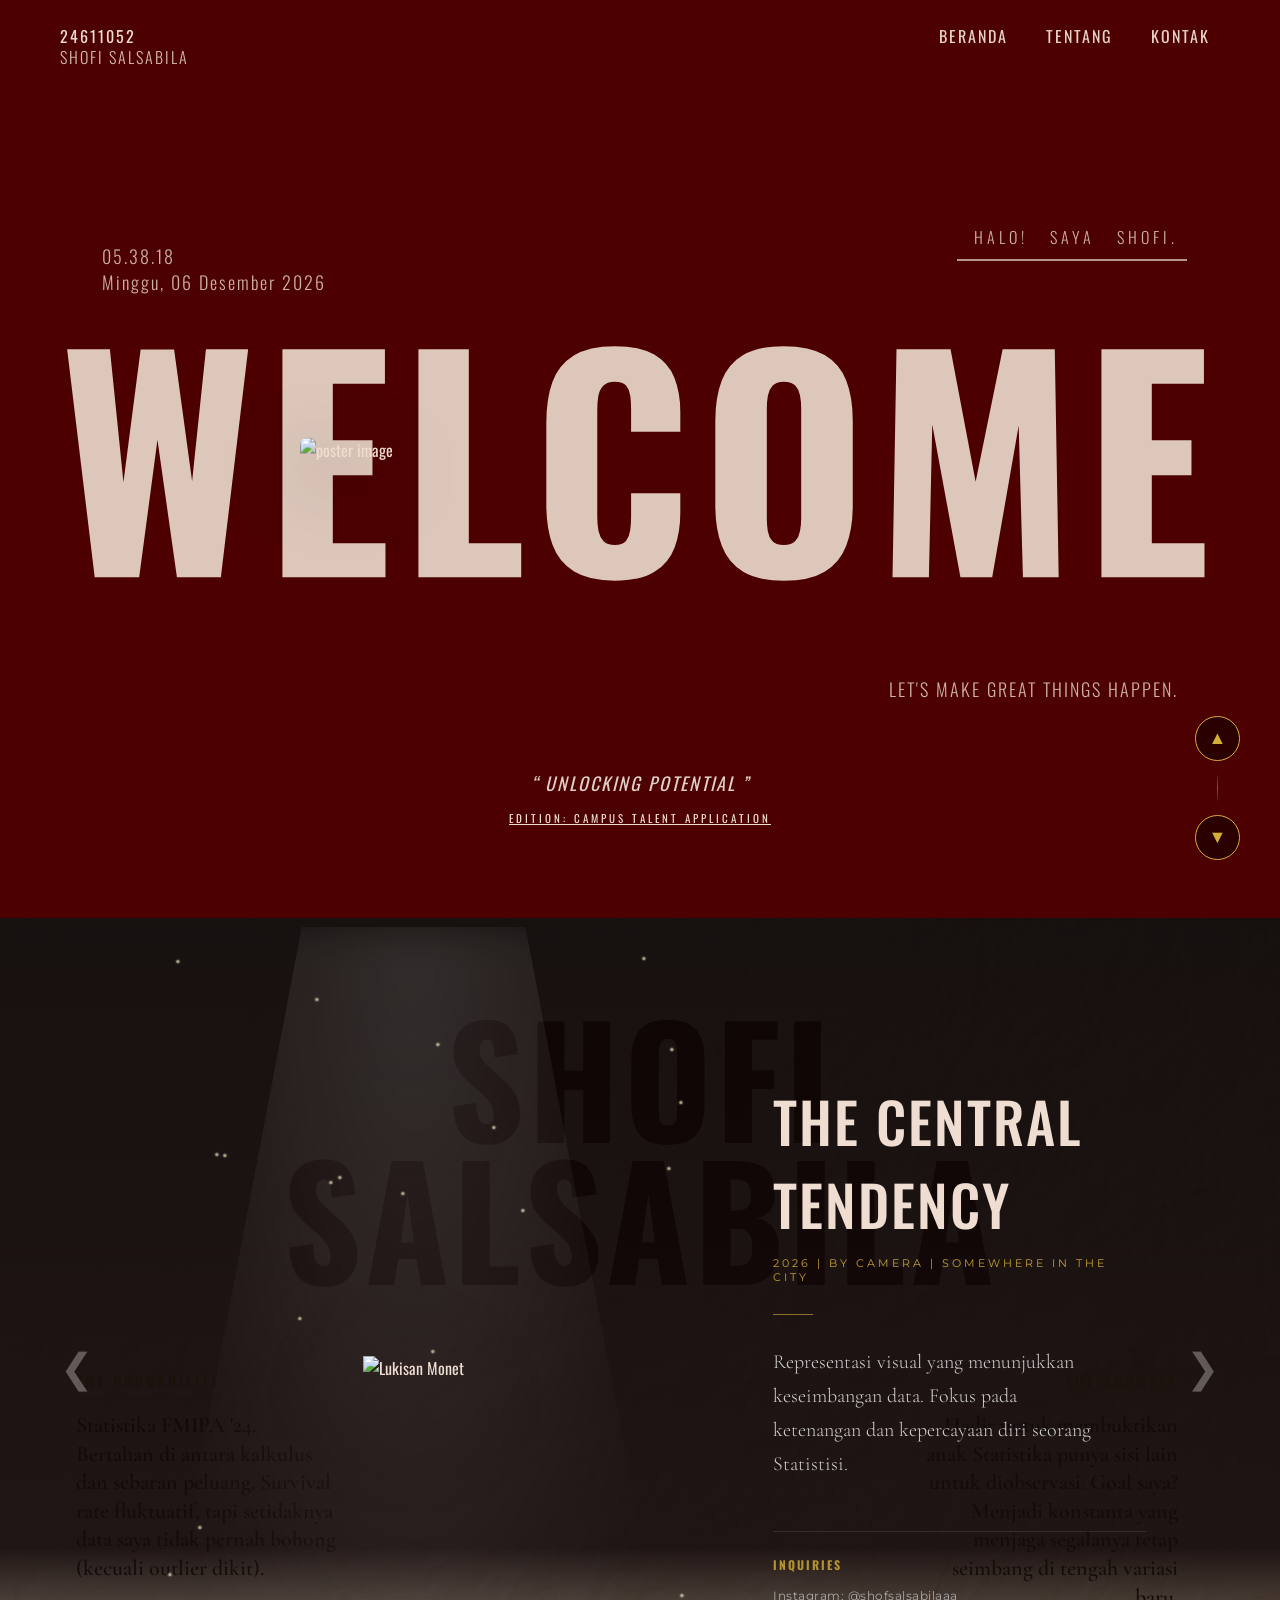
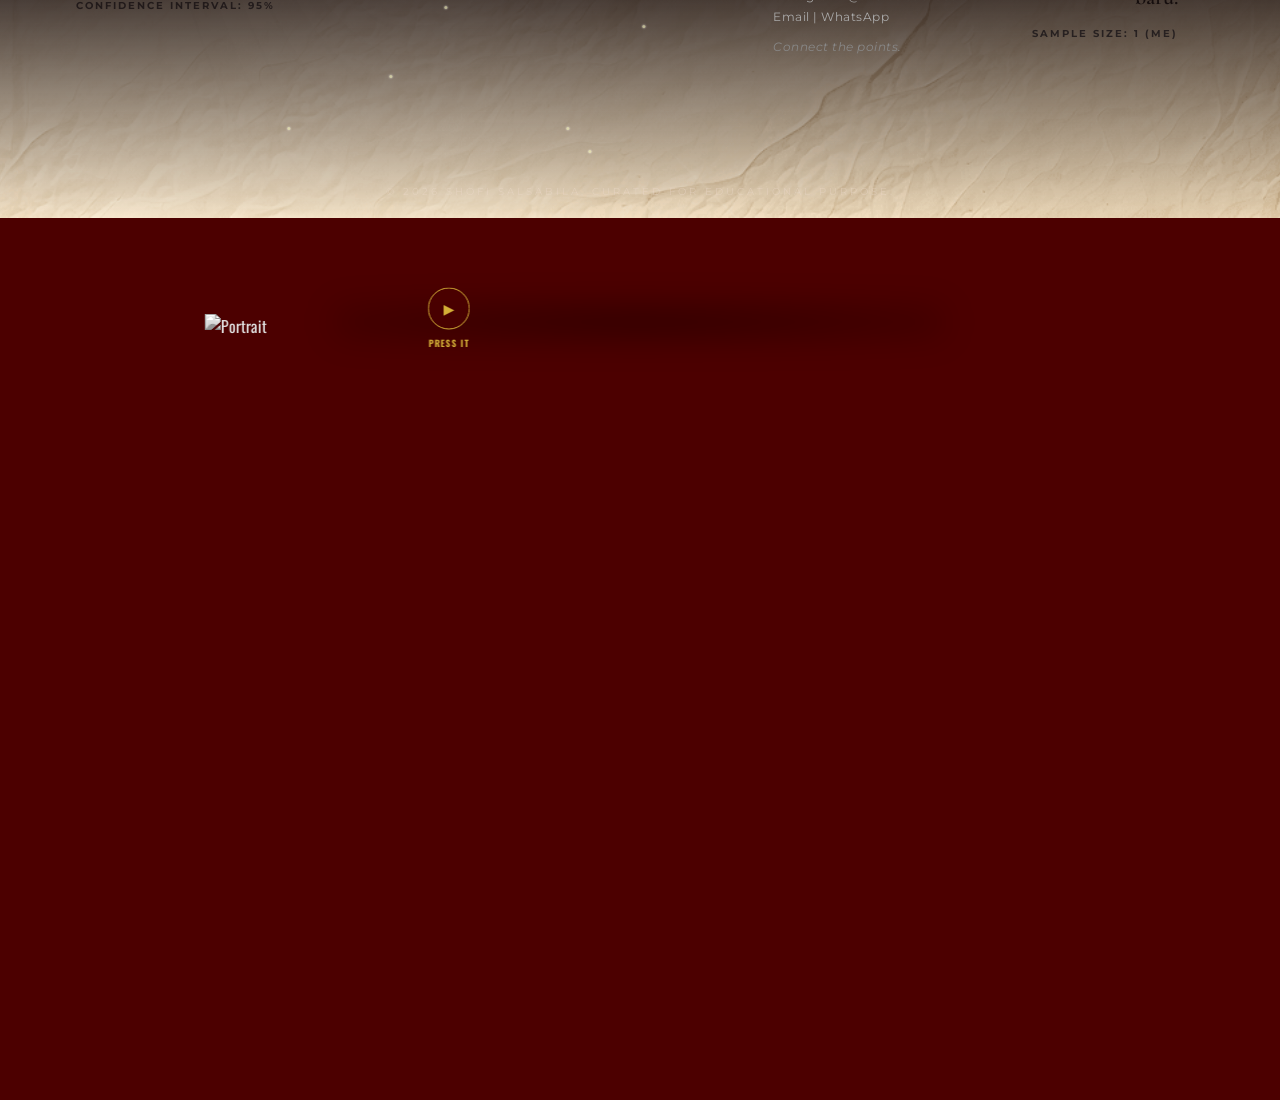
==== porto.html @ dc303ff7 "Rename laporan3.html to porto.html" ====
<!doctype html>
<html lang="id">
  <head>
    <meta charset="UTF-8" />
    <meta name="viewport" content="width=device-width, initial-scale=1.0" />
    <title>Portofolio - Shofi Salsabila</title>
    <link href="https://fonts.googleapis.com/css2?family=Oswald:wght@300;400;500;600;700&family=Cormorant+Garamond:wght@300;400;500;600;700&family=Montserrat:wght@300;400;500;700&display=swap" rel="stylesheet" />
    <link rel="stylesheet" href="style.css" />
  </head>
  <body>
    <section class="poster" id="poster">
      <header>
        <div class="logo">24611052</div>
        <nav>
          <a href="#" id="nav-home">BERANDA</a>
          <a href="#about-trigger" id="nav-about">TENTANG</a>
          <a href="#contact-trigger" id="nav-contact">KONTAK</a>
        </nav>
      </header>
      <div class="top-left micro">SHOFI SALSABILA</div>
      <p class="tiny left-top"><span id="realtime-time">--:--:--</span><br /><span id="realtime-date">--</span></p>
      <div class="tiny right-top small-phrase"><span>HALO!</span><span>SAYA</span><span>SHOFI.</span></div>
      <p class="tiny right-bottom">LET'S MAKE GREAT THINGS HAPPEN.</p>
      <h1 class="welcomebg">WELCOME</h1>
      <div class="frame"><img src="8.png" alt="poster image" /></div>
      <p class="tagline">“ UNLOCKING POTENTIAL ”</p>
      <a class="edition" href="#about-trigger">EDITION: CAMPUS TALENT APPLICATION </a>
    </section>

    <section id="about-trigger" class="scroll-trigger"></section>
    <section id="contact-trigger" class="scroll-trigger"></section>

    <div class="about-fixed" aria-label="Tentang" role="region">
      <div class="about-hero">
        <h1 class="hero-title">SHOFI<br /><span class="hero-title-2">SALSABILA</span></h1>
        
        <div class="bio-card left">
          <h3 class="bio-label">THE PROBABILITY</h3>
          <p class="bio-desc">Statistika FMIPA '24. Bertahan di antara kalkulus dan sebaran peluang. Survival rate fluktuatif, tapi setidaknya data saya tidak pernah bohong (kecuali outlier dikit).</p>
          <div class="bio-footer"><span>CONFIDENCE INTERVAL: 95%</span></div>
        </div>
    
        </div>
        <div class="bio-card right">
          <h3 class="bio-label">THE ANOMALY</h3>
          <p class="bio-desc">Hadir untuk membuktikan anak Statistika punya sisi lain untuk diobservasi. Goal saya? Menjadi konstanta yang menjaga segalanya tetap seimbang di tengah variasi baru.</p>
          <div class="bio-footer"><span>SAMPLE SIZE: 1 (ME)</span></div>
        </div>
        <div class="person-wrap"><img src="1.png" alt="Portrait" class="person-img" />
        <div class="hand-trigger">
        <button class="play-btn" onclick="openVideo()">
            <span class="play-icon">▶</span>
        </button>
        <p class="play-hint">PRESS IT</p>
    </div>
</div>

<div id="videoOverlay" class="video-overlay" onclick="closeVideo()">
    <div class="video-container" onclick="event.stopPropagation()">
        <video id="myVideo" width="100%" height="100%" controls>
            <source src="porto.mp4" type="video/mp4">
            Browser kamu tidak mendukung video.
        </video>
        <button class="close-video" onclick="closeVideo()">×</button>
    </div>
</div>
</div></div>
      </div>
    </div>

    <div class="contact-fixed" aria-label="Kontak & Galeri" role="region">
      <div class="contact-overlay-bg"></div>

      <div class="contact-content-wrapper">
        <button class="gallery-nav prev" aria-label="Sebelumnya">&#10094;</button>

        <div class="gallery-layout">
          <div class="gallery-display-area">
            <div class="spotlight-container" id="spotlight">
              <div class="spotlight-beam"></div>
              <div id="dust-container"></div>
            </div>
            <img id="gallery-image" src="4.png" alt="Lukisan Monet" />
          </div>

          <div class="gallery-info-area">
            <div class="info-fade-wrapper" id="info-wrapper">
              <h2 class="paint-title" id="paint-title">THE CENTRAL TENDENCY</h2>
              <p class="paint-meta" id="paint-meta">2026 | By Camera | Somewhere in the city</p>
              <div class="paint-divider"></div>
              <p class="paint-desc" id="paint-desc">Representasi visual yang menunjukkan keseimbangan data. Fokus pada ketenangan dan kepercayaan diri seorang Statistisi.</p>
              <div class="mini-contact-section">
                <h4 class="contact-header">INQUIRIES</h4>
                <p class="contact-details">
                  <a href="https://instagram.com/shofsalsabilaaa" target="_blank" style="color: inherit; text-decoration: none;">Instagram: @shofsalsabilaaa</a><br />
        <a href="mailto:24611052@students.uii.ac.id" style="color: inherit; text-decoration: none;">Email</a> | 
        <a href="https://wa.me/6285161420246" target="_blank" style="color: inherit; text-decoration: none;">WhatsApp</a>
                </p>
                <p class="contact-hours">Connect the points.</p>
              </div>
            </div>
          </div>
        </div>
        <button class="gallery-nav next" aria-label="Lukisan Berikutnya">&#10095;</button>
        <div class="gallery-footer-credit">
          <p>© 2026 SHOFI SALSABILA. CURATED FOR EDUCATIONAL PURPOSE.</p>
        </div>
      </div>
    </div>

    <div class="floating-nav-container">
      <button id="page-up" class="nav-btn" aria-label="Scroll Up">&#9650;</button>
      <div class="nav-line"></div>
      <button id="page-down" class="nav-btn" aria-label="Scroll Down">&#9660;</button>
    </div>

    <script>
      (function () {
        // --- 1. Realtime Clock ---
        const timeEl = document.getElementById("realtime-time");
        const dateEl = document.getElementById("realtime-date");
        if (timeEl && dateEl) {
          timeEl.style.fontVariantNumeric = "tabular-nums";
          function updateDateTime() {
            const now = new Date();
            timeEl.textContent = now.toLocaleTimeString("id-ID", { hour: "2-digit", minute: "2-digit", second: "2-digit", hour12: false });
            dateEl.textContent = now.toLocaleDateString("id-ID", { weekday: "long", day: "2-digit", month: "long", year: "numeric" });
          }
          updateDateTime();
          setInterval(updateDateTime, 1000);
        }

        // --- 2. Parallax Logic ---
        const aboutLayer = document.querySelector(".about-fixed");
        const contactLayer = document.querySelector(".contact-fixed");
        const person = document.querySelector(".person-img");
        const handBtn = document.querySelector(".hand-trigger");
        const prefersReduced = window.matchMedia("(prefers-reduced-motion: reduce)").matches;
        const HIDE_PCT = 102;

        function clamp(v, a, b) {
          return Math.max(a, Math.min(b, v));
        }

        function updateScroll() {
          const scrollY = window.scrollY || window.pageYOffset;
          const h = window.innerHeight || document.documentElement.clientHeight;
          const aboutProgress = clamp(scrollY / h, 0, 1);
          const contactProgress = clamp((scrollY - h) / h, 0, 1);

          if (!prefersReduced) {
            if (aboutLayer) aboutLayer.style.transform = `translate3d(0, ${(1 - aboutProgress) * HIDE_PCT}%, 0)`;
            if (person) person.style.transform = `translate3d(0, ${scrollY * -0.05}px, 0)`;
            if (handBtn) handBtn.style.transform = `translate3d(-50%, calc(-50% + ${scrollY * -0.05}px), 0)`;
            if (contactLayer) contactLayer.style.transform = `translate3d(0, ${(1 - contactProgress) * HIDE_PCT}%, 0)`;
          } else {
            if (aboutLayer) aboutLayer.style.transform = aboutProgress >= 0.5 ? "translate3d(0,0,0)" : `translate3d(0, ${HIDE_PCT}%, 0)`;
            if (contactLayer) contactLayer.style.transform = contactProgress >= 0.5 ? "translate3d(0,0,0)" : `translate3d(0, ${HIDE_PCT}%, 0)`;
          }
        }
        let ticking = false;
        window.addEventListener(
          "scroll",
          function () {
            if (!ticking) {
              window.requestAnimationFrame(function () {
                updateScroll();
                ticking = false;
              });
              ticking = true;
            }
          },
          { passive: true },
        );
        window.addEventListener("resize", updateScroll);
        updateScroll();

        // --- 3. Navigation Links (Menu Atas) ---
        function smoothScrollTo(targetY) {
          window.scrollTo({ top: targetY, behavior: "smooth" });
        }
        document.getElementById("nav-home")?.addEventListener("click", (e) => {
          e.preventDefault();
          smoothScrollTo(0);
        });
        document.getElementById("nav-about")?.addEventListener("click", (e) => {
          e.preventDefault();
          smoothScrollTo(window.innerHeight);
        });
        document.getElementById("nav-contact")?.addEventListener("click", (e) => {
          e.preventDefault();
          smoothScrollTo(window.innerHeight * 2);
        });

        // --- 4. GALLERY LOGIC & DUST ---
        const galleryData = [
          {
            src: "4.png",
            title: "THE CENTRAL TENDENCY",
            meta: "2026 | By Camera | Somewhere in the city",
            desc: "Representasi visual yang menunjukkan keseimbangan data. Fokus pada ketenangan dan kepercayaan diri seorang Statistisi.",
          },
          {
            src: "5.png",
            title: "The Deviation",
            meta: "2023 | By Camera | Personal Space",
            desc: "Menjelajahi variasi dari observasi biasa. Momen spontan yang menunjukkan karakter unik dan sisi dinamis.",
          },
          {
            src: "6.png",
            title: "THE SIGNIFICANCE",
            meta: "2024 | By Phone | Lobby",
            desc: "Potret dengan tingkat signifikansi tinggi. Penegasan bahwa setiap elemen visual memiliki makna yang mendalam.",
          },
        ];

        let currentGalleryIndex = 0;
        const galleryImage = document.getElementById("gallery-image");
        const spotlight = document.getElementById("spotlight");
        const paintTitle = document.getElementById("paint-title");
        const paintMeta = document.getElementById("paint-meta");
        const paintDesc = document.getElementById("paint-desc");
        const infoWrapper = document.getElementById("info-wrapper");
        const prevBtn = document.querySelector(".gallery-nav.prev");
        const nextBtn = document.querySelector(".gallery-nav.next");

        function createDust() {
          const dustContainer = document.getElementById("dust-container");
          const particleCount = 25;
          for (let i = 0; i < particleCount; i++) {
            const dot = document.createElement("div");
            dot.classList.add("dust-particle");
            const x = Math.random() * 100;
            const y = Math.random() * 100;
            const duration = 5 + Math.random() * 10;
            const delay = Math.random() * 5;
            dot.style.left = x + "%";
            dot.style.top = y + "%";
            dot.style.animationDuration = duration + "s";
            dot.style.animationDelay = delay + "s";
            dustContainer.appendChild(dot);
          }
        }
        createDust();

        function updateGallery(index) {
          spotlight.style.opacity = "0";
          galleryImage.style.opacity = "0";
          infoWrapper.style.opacity = "0";
          infoWrapper.style.transform = "translateY(10px)";
          setTimeout(() => {
            const data = galleryData[index];
            galleryImage.src = data.src;
            galleryImage.alt = data.title;
            paintTitle.textContent = data.title;
            paintMeta.textContent = data.meta;
            paintDesc.textContent = data.desc;
            setTimeout(() => {
              galleryImage.style.opacity = "1";
              infoWrapper.style.opacity = "1";
              infoWrapper.style.transform = "translateY(0)";
              setTimeout(() => {
                spotlight.style.opacity = "1";
              }, 300);
            }, 100);
          }, 400);
        }

        if (prevBtn && nextBtn) {
          prevBtn.addEventListener("click", () => {
            currentGalleryIndex = (currentGalleryIndex - 1 + galleryData.length) % galleryData.length;
            updateGallery(currentGalleryIndex);
          });
          nextBtn.addEventListener("click", () => {
            currentGalleryIndex = (currentGalleryIndex + 1) % galleryData.length;
            updateGallery(currentGalleryIndex);
          });
        }
        setTimeout(() => {
          spotlight.style.opacity = "1";
        }, 500);

        // --- 5. PAGE NAVIGATION LOGIC (BOTTOM RIGHT) ---
        const btnUp = document.getElementById("page-up");
        const btnDown = document.getElementById("page-down");

        function getCurrentSectionIndex() {
          const scrollY = window.scrollY;
          const h = window.innerHeight;
          return Math.round(scrollY / h);
        }

        function scrollToSection(index) {
          const h = window.innerHeight;
          const targetIndex = Math.max(0, Math.min(index, 2));
          window.scrollTo({ top: targetIndex * h, behavior: "smooth" });
        }

        if (btnUp && btnDown) {
          btnUp.addEventListener("click", () => {
            scrollToSection(getCurrentSectionIndex() - 1);
          });
          btnDown.addEventListener("click", () => {
            scrollToSection(getCurrentSectionIndex() + 1);
          });

          window.addEventListener("scroll", () => {
            const current = getCurrentSectionIndex();
            if (window.scrollY < 100) btnUp.style.opacity = "0.3";
            else btnUp.style.opacity = "1";
            if (current >= 2) btnDown.style.opacity = "0.3";
            else btnDown.style.opacity = "1";
          });
        }
      })();

       function openVideo() {
  const overlay = document.getElementById("videoOverlay");
  const video = document.getElementById("myVideo");
  
  overlay.style.display = "flex";
  if (video) {
    video.play(); // Otomatis putar pas dibuka
  }
}

function closeVideo() {
  const overlay = document.getElementById("videoOverlay");
  const video = document.getElementById("myVideo");
  
  overlay.style.display = "none";
  if (video) {
    video.pause();      // MATIKAN SUARA/VIDEO
    video.currentTime = 0; // RESET ke awal
  }
}
    </script>
  </body>
</html>
---- style.css ----
* {
  box-sizing: border-box;
}

/* --- HIDE DEFAULT SCROLLBAR & BASIC SETUP --- */
html,
body {
  margin: 0;
  padding: 0;
  min-height: 300vh;
  background: #4c0000;
  color: #eeddd0;
  font-family: "Oswald", sans-serif;
  scroll-behavior: smooth; /* Smooth scroll wajib */
  overflow-x: hidden;

  /* Hide Scrollbar Firefox/IE */
  scrollbar-width: none;
  -ms-overflow-style: none;
}

/* Hide Scrollbar Chrome/Safari/Opera */
body::-webkit-scrollbar {
  display: none;
}

/* Tokens */
:root {
  --gold: #d4af37;
  --gold-soft: rgba(212, 175, 55, 0.3);
  --maroon: #4c0000;
  --headline-maroon: #5b0000;
  --text-dark: #1a1a1a;
  --text-light: #eeddd0;
}

/* --- HEADER & NAV --- */
header {
  position: absolute;
  top: 0;
  left: 0;
  width: 100%;
  padding: 18px 60px;
  display: flex;
  justify-content: space-between;
  align-items: center;
  z-index: 60;
  pointer-events: auto;
  background: transparent;
}
header .logo {
  color: var(--text-light);
  font-weight: 400;
  letter-spacing: 2px;
}
header nav {
  display: flex;
  gap: 18px;
  align-items: center;
}
header nav a {
  margin: 0;
  padding: 6px 10px;
  color: var(--text-light);
  text-decoration: none;
  font-size: 16px;
  opacity: 0.95;
  letter-spacing: 2px;
  border-radius: 6px;
  background: transparent;
  transition: all 220ms ease;
  display: inline-block;
}
header nav a:hover {
  transform: translateY(-1px);
  opacity: 1;
  text-shadow: 0 0 6px var(--gold);
}

/* --- TRIGGER AREAS --- */
.scroll-trigger {
  height: 100vh;
  width: 100%;
  background: transparent;
}

/* --- SECTION 1: POSTER --- */
.poster {
  position: fixed;
  inset: 0;
  width: 100%;
  height: 100vh;
  display: block;
  z-index: 10;
}
.micro {
  position: absolute;
  top: 38px;
  font-size: 16px;
  opacity: 0.85;
  letter-spacing: 2px;
  color: var(--text-light);
  font-weight: 300;
}
.top-left {
  left: 60px;
  top: 45px;
}
.tiny {
  position: absolute;
  font-size: 18px;
  letter-spacing: 2px;
  opacity: 0.8;
  color: var(--text-light);
  font-weight: 300;
}
.left-top {
  left: 8%;
  top: 25%;
}
.right-top {
  right: 8%;
  top: 25%;
  display: flex;
  gap: 14px;
  align-items: center;
}
.right-bottom {
  right: 8%;
  bottom: 20%;
}
.small-phrase span {
  display: inline-block;
  margin-left: 8px;
  font-size: 16px;
  letter-spacing: 4px;
}
.small-phrase::after {
  content: "";
  position: absolute;
  left: 50%;
  transform: translateX(-50%);
  bottom: -12px;
  width: 230px;
  height: 2px;
  background: var(--text-light);
  opacity: 0.85;
}
.welcomebg {
  position: absolute;
  left: 50%;
  top: 50%;
  transform: translate(-50%, -50%);
  font-family: "Oswald", sans-serif;
  font-size: 22vw; /* INI KUNCINYA: Pakai vw agar ukurannya menyesuaikan layar laptop */
  line-height: 0.8;
  font-weight: 800;
  letter-spacing: 10px;
  color: var(--text-light);
  opacity: 0.9;
  user-select: none;
  white-space: nowrap;
  z-index: 1;
  pointer-events: none;
  margin: 0;
}
.frame {
  position: absolute;
  left: 50%;
  top: 50%;
  transform: translate(-50%, -50%);
  width: 1000px;
  height: 520px;
  display: flex;
  justify-content: center;
  align-items: center;
  z-index: 5;
  filter: drop-shadow(0 20px 35px rgba(0, 0, 0, 0.6));
  background-image: url("assets/frame.png");
  background-repeat: no-repeat;
  background-position: center;
  background-size: contain;
}
.frame img {
  width: 68%;
  border-radius: 8px;
  display: block;
  transform: translateY(-2%);
}
.tagline {
  position: absolute;
  left: 50%;
  transform: translateX(-50%);
  top: calc(50% + 320px);
  font-style: italic;
  font-size: 18px;
  opacity: 0.9;
  color: #f0e6df;
  z-index: 6;
  letter-spacing: 2px;
  margin: 0;
}
.edition {
  position: absolute;
  left: 50%;
  transform: translateX(-50%);
  top: calc(50% + 360px);
  font-size: 11px;
  text-decoration: underline;
  color: var(--text-light);
  z-index: 6;
  letter-spacing: 3px;
}

/* --- SECTION 2: ABOUT --- */
.about-fixed {
  position: fixed;
  inset: 0;
  z-index: 40;
  pointer-events: auto;
  transform: translate3d(0, 102%, 0);
  display: flex;
  align-items: stretch;
  justify-content: center;
  will-change: transform;
  background-image: url("3.png");
  background-size: cover;
  background-position: center;
}
.about-hero {
  position: relative;
  z-index: 2;
  width: 100%;
  max-width: 1200px;
  height: 100vh;
  display: flex;
  flex-direction: column;
  align-items: center;
  justify-content: flex-start;
  padding: 48px 32px 0;
  background: transparent !important;
}
.hero-title {
  position: absolute;
  top: 10%;
  left: 50%;
  transform: translateX(-50%);
  font-family: "Oswald", sans-serif;
  font-size: 150px;
  line-height: 0.9;
  font-weight: 700;
  color: var(--headline-maroon);
  letter-spacing: 4px;
  z-index: 1;
  pointer-events: none;
  text-align: center;
  margin: 0;
}
.hero-title-2 {
  display: block;
  font-size: 1.02em;
  line-height: 0.95;
}
.hero-subtext {
  position: absolute;
  top: 22.6%;
  left: 50%;
  transform: translateX(-50%);
  font-family: "Montserrat", sans-serif;
  letter-spacing: 6px;
  color: var(--headline-maroon);
  font-size: 12px;
  z-index: 1;
  pointer-events: none;
}
.person-wrap {
  position: fixed;
  left: 50%;
  transform: translateX(-50%);
  bottom: -120px;
  width: 68%;
  max-width: 920px;
  display: flex;
  justify-content: center;
  align-items: flex-end;
  z-index: 45;
  pointer-events: auto;
  background: transparent !important;
}
.person-img {
  width: 100%;
  height: auto;
  display: block;
  object-fit: contain;
  object-position: bottom center;
  filter: grayscale(100%) contrast(1.05) saturate(0.6);
  transform: translate3d(0, 0, 0);
  transition: transform 100ms ease;
  max-height: 100vh;
}
.person-wrap::after {
  content: "";
  position: absolute;
  left: 50%;
  transform: translateX(-50%);
  bottom: 0;
  width: 70%;
  height: 32px;
  background: radial-gradient(ellipse at center, rgba(0, 0, 0, 0.45), rgba(0, 0, 0, 0.05));
  filter: blur(16px);
  z-index: 1;
}
.bio-card {
  position: absolute;
  top: 50%;
  width: 260px;
  z-index: 10;
  pointer-events: none;
}
.bio-card.left {
  left: 3%;
  text-align: left;
}
.bio-card.right {
  right: 8%;
  text-align: right;
}
.bio-label {
  font-family: "Oswald", sans-serif;
  font-size: 14px;
  letter-spacing: 3px;
  color: var(--gold);
  margin: 0 0 12px 0;
  text-transform: uppercase;
  border-bottom: 2px solid var(--gold-soft);
  padding-bottom: 6px;
  display: inline-block;
}
.bio-desc {
  font-family: "Cormorant Garamond", serif;
  font-size: 22px;
  line-height: 1.3;
  font-weight: 600;
  color: var(--text-dark);
  margin: 0 0 16px 0;
}
.bio-footer {
  font-family: "Montserrat", sans-serif;
  font-size: 10px;
  letter-spacing: 2px;
  color: #4a4a4a;
  font-weight: 700;
}

/* --- SECTION 3: EXCLUSIVE GALLERY --- */
.contact-fixed {
  position: fixed;
  inset: 0;
  z-index: 50;
  transform: translate3d(0, 102%, 0);
  will-change: transform;
  display: flex;
  align-items: center;
  justify-content: center;
  background-image: url("7.png");
  background-size: cover;
  background-position: center;
}
.contact-overlay-bg {
  position: absolute;
  inset: 0;
  background: linear-gradient(to bottom, rgba(10, 5, 5, 0.95) 0%, rgba(20, 10, 10, 0.95) 70%, transparent 100%);
  z-index: 1;
  pointer-events: none;
}
.contact-content-wrapper {
  position: relative;
  z-index: 10;
  width: 100%;
  height: 100vh;
  display: flex;
  justify-content: center;
  align-items: center;
  padding: 0 40px;
}
.gallery-nav {
  background: transparent;
  border: none;
  color: rgba(255, 255, 255, 0.3);
  font-size: 40px;
  cursor: pointer;
  transition: all 0.3s ease;
  z-index: 20;
  padding: 20px;
  outline: none;
}
.gallery-nav:hover {
  color: var(--gold);
  transform: scale(1.2);
}
.gallery-layout {
  flex: 1;
  display: flex;
  align-items: center;
  justify-content: center;
  max-width: 1400px;
  gap: 80px;
  margin: 0 20px;
  height: 70vh;
}
.gallery-display-area {
  flex: 1.2;
  position: relative;
  display: flex;
  justify-content: center;
  align-items: center;
  height: 100%;
}
.spotlight-container {
  position: absolute;
  top: -20%;
  left: 50%;
  transform: translateX(-50%);
  width: 100%;
  height: 140%;
  pointer-events: none;
  z-index: 2;
  opacity: 0;
  transition: opacity 1s ease;
}
.spotlight-beam {
  width: 100%;
  height: 100%;
  clip-path: polygon(30% 0%, 70% 0%, 100% 100%, 0% 100%);
  background: radial-gradient(ellipse at top, rgba(255, 255, 255, 0.12) 0%, rgba(255, 255, 255, 0.02) 60%, transparent 80%);
  filter: blur(20px);
  mix-blend-mode: overlay;
}
.dust-particle {
  position: absolute;
  width: 3px;
  height: 3px;
  background: rgba(255, 255, 200, 0.6);
  border-radius: 50%;
  pointer-events: none;
  animation: floatDust linear infinite;
  box-shadow: 0 0 2px rgba(255, 255, 255, 0.8);
}
@keyframes floatDust {
  0% {
    transform: translateY(0) translateX(0);
    opacity: 0;
  }
  20% {
    opacity: 0.8;
  }
  80% {
    opacity: 0.5;
  }
  100% {
    transform: translateY(-80px) translateX(20px);
    opacity: 0;
  }
}
.gallery-display-area img {
  position: relative;
  z-index: 3;
  max-height: 75vh;
  max-width: 100%;
  width: auto;
  object-fit: contain;
  filter: drop-shadow(0 30px 50px rgba(0, 0, 0, 0.9));
  transition: opacity 0.5s ease;
}
.gallery-info-area {
  flex: 0.8;
  text-align: left;
  display: flex;
  flex-direction: column;
  justify-content: center;
  color: var(--text-light);
}
.info-fade-wrapper {
  transition:
    opacity 0.5s ease,
    transform 0.5s ease;
}
.paint-title {
  font-family: "Oswald", sans-serif;
  font-size: 56px;
  font-weight: 500;
  color: var(--text-light);
  letter-spacing: 2px;
  margin: 0 0 8px 0;
  text-transform: uppercase;
}
.paint-meta {
  font-family: "Montserrat", sans-serif;
  font-size: 11px;
  letter-spacing: 3px;
  color: var(--gold);
  margin-bottom: 30px;
  text-transform: uppercase;
  opacity: 0.9;
}
.paint-divider {
  width: 40px;
  height: 1px;
  background: var(--gold);
  margin-bottom: 30px;
  opacity: 0.6;
}
.paint-desc {
  font-family: "Cormorant Garamond", serif;
  font-size: 20px;
  color: #d0d0d0;
  line-height: 1.7;
  font-weight: 300;
  margin-bottom: 50px;
  max-width: 90%;
}
.mini-contact-section {
  border-top: 1px solid rgba(255, 255, 255, 0.1);
  padding-top: 24px;
}
.contact-header {
  font-family: "Oswald", sans-serif;
  font-size: 12px;
  color: var(--gold);
  letter-spacing: 2px;
  margin: 0 0 12px 0;
  opacity: 0.8;
}
.contact-details,
.contact-hours {
  font-family: "Montserrat", sans-serif;
  font-size: 12px;
  color: #aaa;
  line-height: 1.8;
  letter-spacing: 0.5px;
  margin: 0;
}
.contact-hours {
  margin-top: 8px;
  color: #888;
  font-style: italic;
}
.gallery-footer-credit {
  position: absolute;
  bottom: 20px;
  left: 0;
  width: 100%;
  text-align: center;
  z-index: 20;
}
.gallery-footer-credit p {
  font-family: "Montserrat", sans-serif;
  font-size: 10px;
  color: rgba(238, 221, 208, 0.4);
  letter-spacing: 3px;
  margin: 0;
}

@media (max-width: 1100px) {
  .contact-content-wrapper {
    flex-direction: column;
    padding: 60px 20px;
  }
  .gallery-layout {
    flex-direction: column;
    height: auto;
    gap: 40px;
    width: 100%;
  }
  .gallery-display-area {
    height: 40vh;
    width: 100%;
  }
  .spotlight-beam {
    clip-path: polygon(20% 0%, 80% 0%, 100% 100%, 0% 100%);
  }
  .gallery-info-area {
    width: 100%;
    text-align: center;
  }
  .paint-divider {
    margin: 20px auto;
  }
  .mini-contact-section {
    max-width: 100%;
  }
  .gallery-nav {
    position: absolute;
    top: 50%;
    transform: translateY(-50%);
    padding: 10px;
  }
  .gallery-nav.prev {
    left: 0;
  }
  .gallery-nav.next {
    right: 0;
  }
}

/* --- CUSTOM FLOATING NAVIGATION (NEW) --- */
.floating-nav-container {
  position: fixed;
  bottom: 40px;
  right: 40px;
  z-index: 100;
  display: flex;
  flex-direction: column;
  align-items: center;
  gap: 12px;
}
.nav-line {
  width: 1px;
  height: 30px;
  background: linear-gradient(to bottom, transparent, var(--gold), transparent);
  opacity: 0.5;
}
.nav-btn {
  width: 45px;
  height: 45px;
  border-radius: 50%;
  background: rgba(20, 0, 0, 0.6);
  border: 1px solid var(--gold);
  color: var(--gold);
  font-size: 18px;
  cursor: pointer;
  transition: all 0.3s cubic-bezier(0.25, 0.8, 0.25, 1);
  display: flex;
  justify-content: center;
  align-items: center;
  backdrop-filter: blur(4px);
  outline: none;
}
.nav-btn:hover {
  background: var(--gold);
  color: var(--maroon);
  box-shadow: 0 0 15px var(--gold-soft);
  transform: scale(1.1);
}
.nav-btn:active {
  transform: scale(0.95);
}

@media (max-width: 768px) {
  .floating-nav-container {
    bottom: 20px;
    right: 20px;
  }
  .nav-btn {
    width: 35px;
    height: 35px;
    font-size: 14px;
  }
}

/* =======================================================
   REVISI FINAL PERFECT: PROPORSI & KERAPIAN (MOBILE)
   ======================================================= */
@media (max-width: 768px) {
  /* --- HEADER & NAV --- */
  /* Kita sembunyikan NPM/Logo agar menu bisa rapi di tengah */
  header {
    padding: 15px !important;
    justify-content: center !important;
  }
  header .logo {
    display: none !important;
  }
  header nav {
    width: 100% !important;
    justify-content: center !important;
    gap: 15px !important;
  }
  header nav a {
    font-size: 11px !important;
    padding: 5px 8px !important;
    letter-spacing: 1.5px !important;
  }

  /* --- HALAMAN 1: BERANDA --- */
  .welcomebg {
    font-size: 24vw !important;
    top: 50% !important;
    letter-spacing: 4px !important;
    z-index: 1 !important;
  }
  .frame {
    width: 85% !important;
    margin-top: 0 !important;
    top: 50% !important;
    z-index: 5 !important;
  }

  /* Teks Pojok Atas */
  .micro {
    top: 65px !important;
    left: 20px !important;
    font-size: 9px !important;
    letter-spacing: 1px !important;
  }
  .left-top {
    top: 85px !important;
    left: 20px !important;
    font-size: 10px !important;
    line-height: 1.6 !important;
  }

  /* Perbaikan Tulisan "Halo Saya Shofi" dan garisnya */
  .right-top {
    top: 65px !important;
    right: 20px !important;
    left: auto !important;
    gap: 3px !important;
  }
  .small-phrase span {
    font-size: 9px !important;
    letter-spacing: 1px !important;
    margin-left: 3px !important;
  }
  .small-phrase::after {
    width: 100% !important;
    bottom: -6px !important;
    height: 1px !important;
  }

  /* Pindahkan "Ayo Jelajahi..." ke KIRI agar tidak nabrak tombol scroll */
  .right-bottom {
    bottom: 25px !important;
    left: 20px !important;
    right: auto !important;
    font-size: 9px !important;
    max-width: 60% !important;
    text-align: left !important;
    line-height: 1.4 !important;
  }

  .tagline {
    top: 68% !important;
    font-size: 13px !important;
    width: 100% !important;
    text-align: center !important;
  }
  .edition {
    top: 73% !important;
    font-size: 9px !important;
    letter-spacing: 2px !important;
  }

  /* --- HALAMAN 2: TENTANG --- */
  .about-fixed {
    overflow: hidden !important;
  }
  .about-hero {
    height: 100vh !important;
    padding: 0 !important;
    overflow: hidden !important;
    display: block !important;
  }

  /* Rapikan Judul biar spasi antar barisnya lega */
  .hero-title {
    top: 12% !important;
    font-size: 50px !important;
    line-height: 1.1 !important;
    left: 50% !important;
    transform: translateX(-50%) !important;
    width: 100% !important;
    text-align: center !important;
  }
  .hero-title-2 {
    margin-top: 0px !important;
    display: block !important;
  }
  .hero-subtext {
    top: 26% !important;
    font-size: 9px !important;
    letter-spacing: 3px !important;
    left: 50% !important;
    transform: translateX(-50%) !important;
    width: 100% !important;
    text-align: center !important;
  }

  /* Bio Card dibikin Zig-Zag agar muka Monet aman */
  .bio-card.left {
    top: 34% !important;
    left: 6% !important;
    width: 42% !important;
    text-align: left !important;
  }
  .bio-card.right {
    top: 48% !important;
    right: 6% !important;
    bottom: auto !important;
    width: 42% !important;
    text-align: right !important;
  }

  .bio-label {
    font-size: 10px !important;
    margin-bottom: 5px !important;
    letter-spacing: 2px !important;
  }
  .bio-label::after {
    display: none !important;
  }
  .bio-desc {
    font-size: 11px !important;
    line-height: 1.4 !important;
    margin-bottom: 5px !important;
  }
  .bio-footer {
    font-size: 8px !important;
  }

  .person-wrap {
    height: 45vh !important;
    width: 85% !important;
    bottom: -5px !important;
    left: 50% !important;
    transform: translateX(-50%) !important;
    z-index: 45 !important;
    display: flex !important;
    align-items: flex-end !important;
    justify-content: center !important;
    position: absolute !important;
  }
  .person-img {
    max-height: 100% !important;
    width: auto !important;
    object-fit: contain !important;
    object-position: bottom center !important;
    transform: none !important;
  }

  /* --- HALAMAN 3: KONTAK & GALERI --- */
  .contact-fixed {
    overflow: hidden !important;
  }
  .contact-content-wrapper {
    padding: 60px 15px 30px !important;
    height: 100vh !important;
    display: flex !important;
    flex-direction: column !important;
    justify-content: center !important;
  }

  .gallery-layout {
    flex-direction: column !important;
    gap: 15px !important;
    justify-content: center !important;
    height: auto !important;
  }

  .gallery-display-area {
    height: 32vh !important;
    margin-top: 10px !important;
    display: flex !important;
    align-items: center !important;
    justify-content: center !important;
    width: 100% !important;
  }
  .gallery-display-area img {
    max-height: 100% !important;
    max-width: 90% !important;
    object-fit: contain !important;
  }

  .gallery-info-area {
    padding-top: 0 !important;
    text-align: center !important;
    width: 100% !important;
  }
  .paint-title {
    font-size: 22px !important;
    margin-bottom: 5px !important;
    letter-spacing: 1px !important;
  }
  .paint-meta {
    font-size: 8px !important;
    margin-bottom: 12px !important;
    letter-spacing: 1px !important;
  }
  .paint-divider {
    margin: 10px auto !important;
    width: 30px !important;
  }
  .paint-desc {
    font-size: 11px !important;
    padding: 0 15px !important;
    line-height: 1.5 !important;
    margin-bottom: 15px !important;
  }

  .mini-contact-section {
    padding-top: 10px !important;
  }
  .contact-header {
    font-size: 10px !important;
    margin-bottom: 8px !important;
  }
  .contact-details,
  .contact-hours {
    font-size: 9px !important;
    line-height: 1.5 !important;
  }

  .gallery-nav {
    position: absolute !important;
    top: 28vh !important;
    transform: translateY(-50%) !important;
    font-size: 24px !important;
    padding: 10px !important;
    z-index: 50 !important;
  }
  .gallery-nav.prev {
    left: 0px !important;
  }
  .gallery-nav.next {
    right: 0px !important;
  }

  .gallery-footer-credit {
    position: absolute !important;
    bottom: 15px !important;
    left: 0 !important;
    width: 100% !important;
    text-align: center !important;
  }
  .gallery-footer-credit p {
    font-size: 7px !important;
    letter-spacing: 1px !important;
    margin: 0 !important;
  }

  /* Tombol Navigasi Naik Turun */
  .floating-nav-container {
    bottom: 20px !important;
    right: 10px !important;
    transform: scale(0.65) !important;
    transform-origin: bottom right !important;
    z-index: 100 !important;
  }
}

.hand-trigger {
  position: absolute;
  top: 39%; /* Atur sampai pas di telapak tangan secara vertikal */
  left: 28%; /* Atur sampai pas di telapak tangan secara horizontal */
  z-index: 100;
  text-align: center;
  pointer-events: auto;
  transform: translate(-50%, -50%); /* Agar titik pusatnya pas di tengah */
  will-change: transform;
}

.play-btn {
  width: 42px;
  height: 42px;
  border-radius: 50%;
  border: 1px solid var(--gold);
  background: rgba(76, 0, 0, 0.7); /* Maroon transparan agar senada */
  color: var(--gold);
  cursor: pointer;
  display: flex;
  align-items: center;
  justify-content: center;
  transition: all 0.3s ease;
  font-size: 14px;
}

.play-btn:hover {
  background: var(--gold);
  color: var(--maroon);
  box-shadow: 0 0 10px var(--gold-soft);
}

.play-hint {
  margin-top: 6px;
  font-size: 9px;
  letter-spacing: 1px;
  color: var(--gold);
  font-weight: bold;
  text-transform: uppercase;
}

/* --- OVERLAY VIDEO --- */
.video-overlay {
  position: fixed;
  top: 0;
  left: 0;
  width: 100%;
  height: 100%;
  background: rgba(0, 0, 0, 0.95);
  display: none; /* Sembunyi secara default */
  z-index: 2000;
  justify-content: center;
  align-items: center;
}

.video-container {
  width: 90%;
  max-width: 800px;
  aspect-ratio: 16/9;
  position: relative;
  border: 1px solid var(--gold);
}

.video-container iframe {
  width: 100%;
  height: 100%;
  border: none;
}

.close-video {
  position: absolute;
  top: -45px;
  right: 0;
  background: none;
  border: none;
  color: var(--gold);
  font-size: 35px;
  cursor: pointer;
}
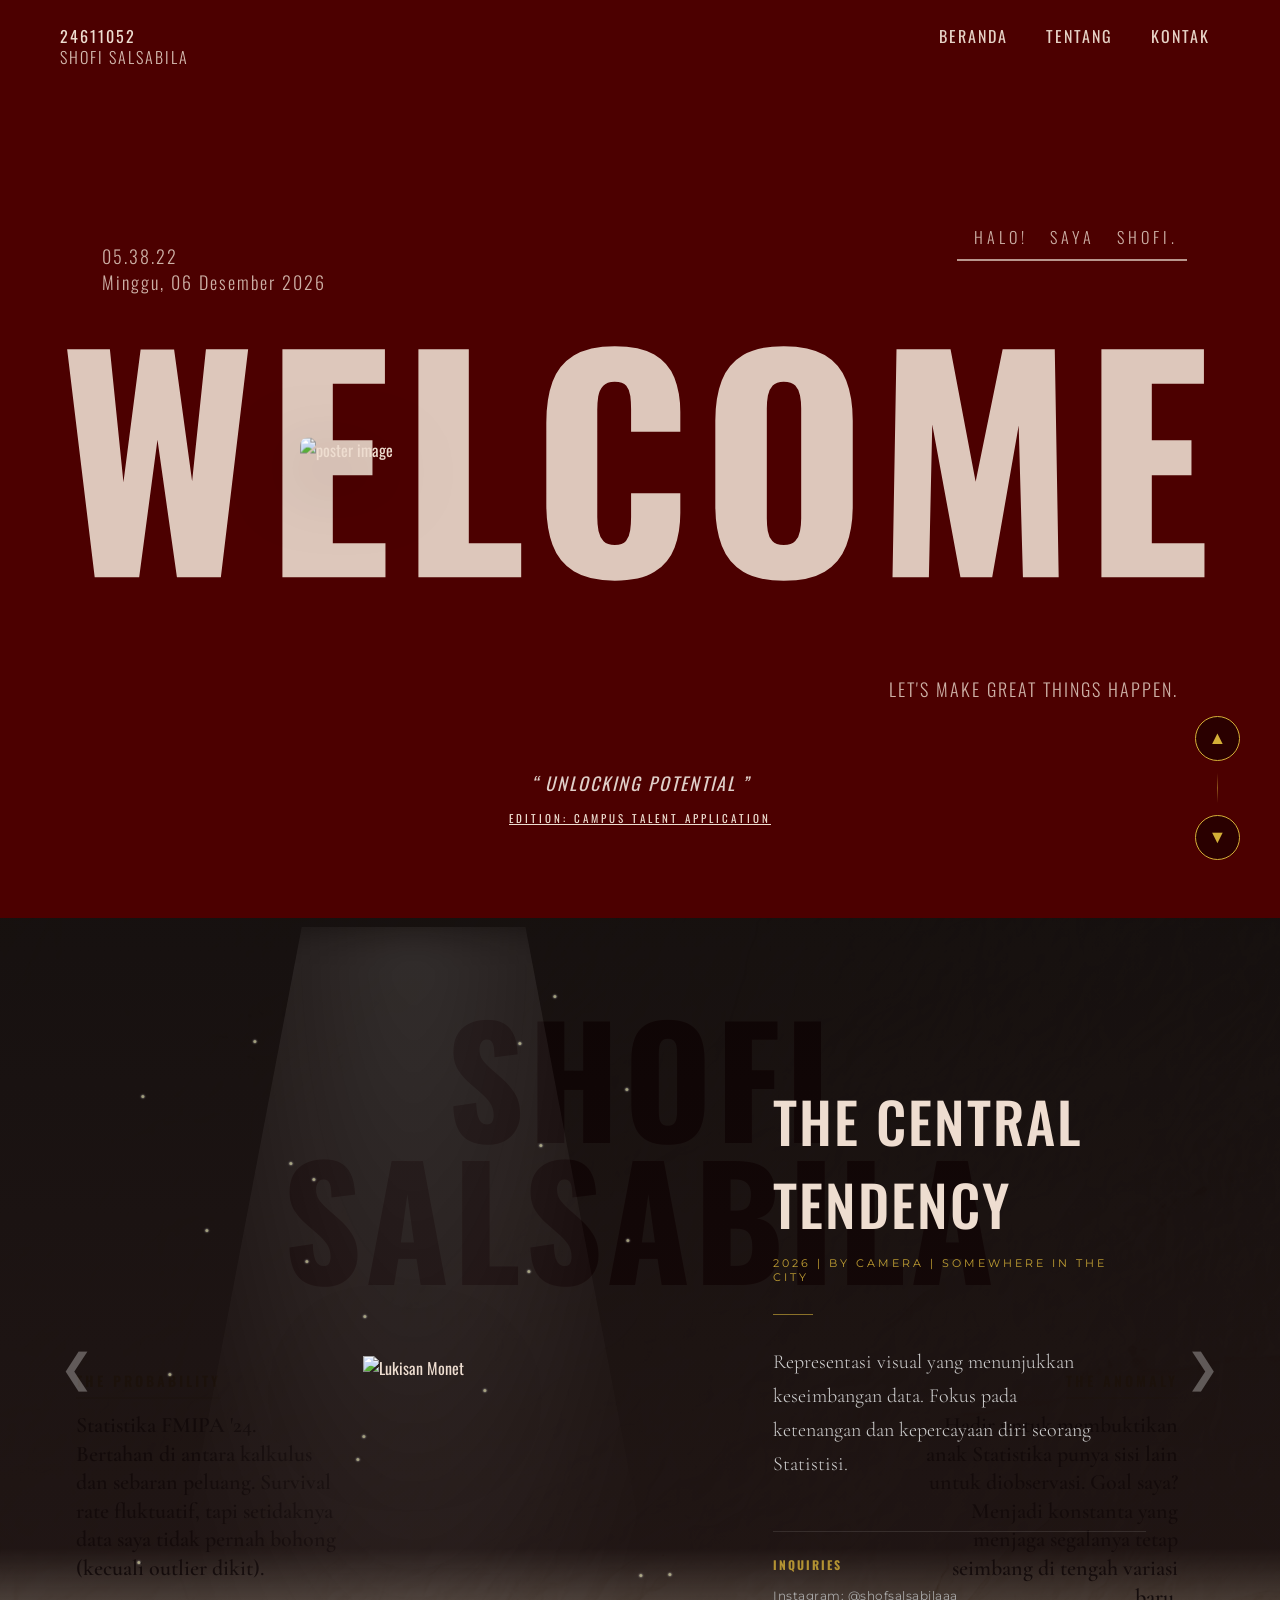
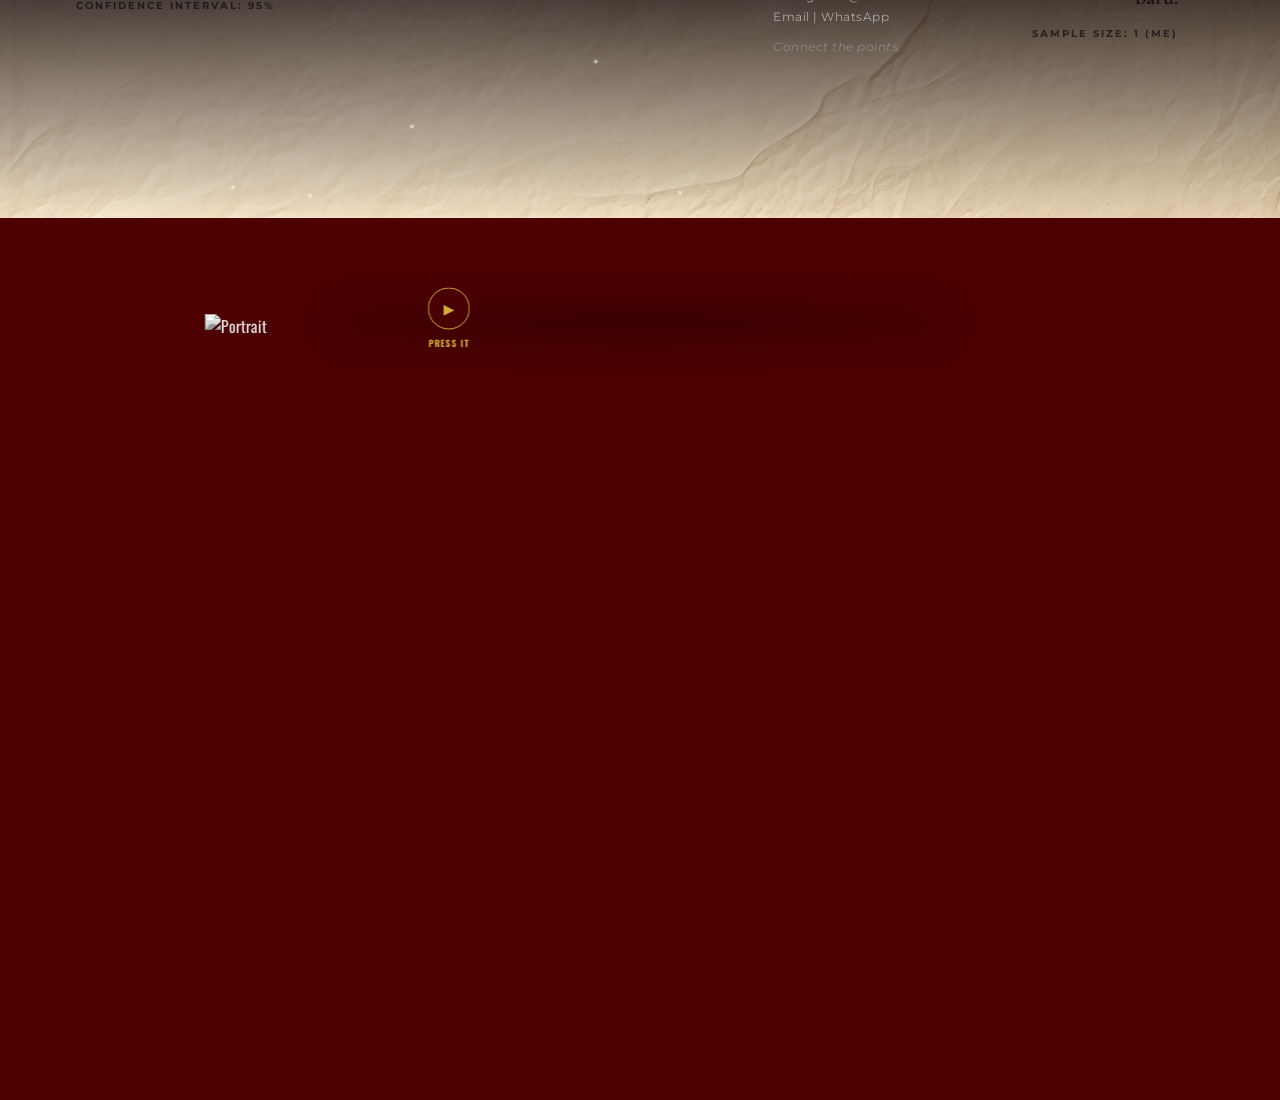
==== commit 51ebfe81: "Update porto.html" ====
--- a/porto.html
+++ b/porto.html
@@ -335,5 +335,23 @@
   }
 }
     </script>
+    <div id="mobile-warning" style="display: none; position: fixed; top: 0; left: 0; width: 100%; height: 100%; background: #4c0000; z-index: 10000; color: #d4af37; padding: 30px; text-align: center; justify-content: center; align-items: center; flex-direction: column;">
+        <h2 style="font-family: 'Oswald', sans-serif; font-size: 20px; border-bottom: 1px solid #d4af37; padding-bottom: 10px;">OPTIMALISASI LAYAR</h2>
+        <p style="font-family: 'Cormorant Garamond', serif; font-style: italic; font-size: 16px; margin-top: 20px; color: #eeddd0;">
+            "Demi menjaga presisi visual dan detail animasi, portofolio ini dirancang untuk tampilan layar besar."
+        </p>
+        <p style="font-size: 13px; margin-top: 20px; opacity: 0.8;">Mohon gunakan perangkat laptop untuk pengalaman terbaik.</p>
+        <div style="margin-top: 30px; font-size: 11px; opacity: 0.5;">TERIMA KASIH <3</div>
+    </div>
+
+    <script>
+        // Tambahkan ini biar peringatannya muncul cuma di layar kecil (HP)
+        if (window.innerWidth <= 768) {
+            document.getElementById('mobile-warning').style.display = 'flex';
+        }
+    </script>
+
   </body>
 </html>
+  </body>
+</html>
